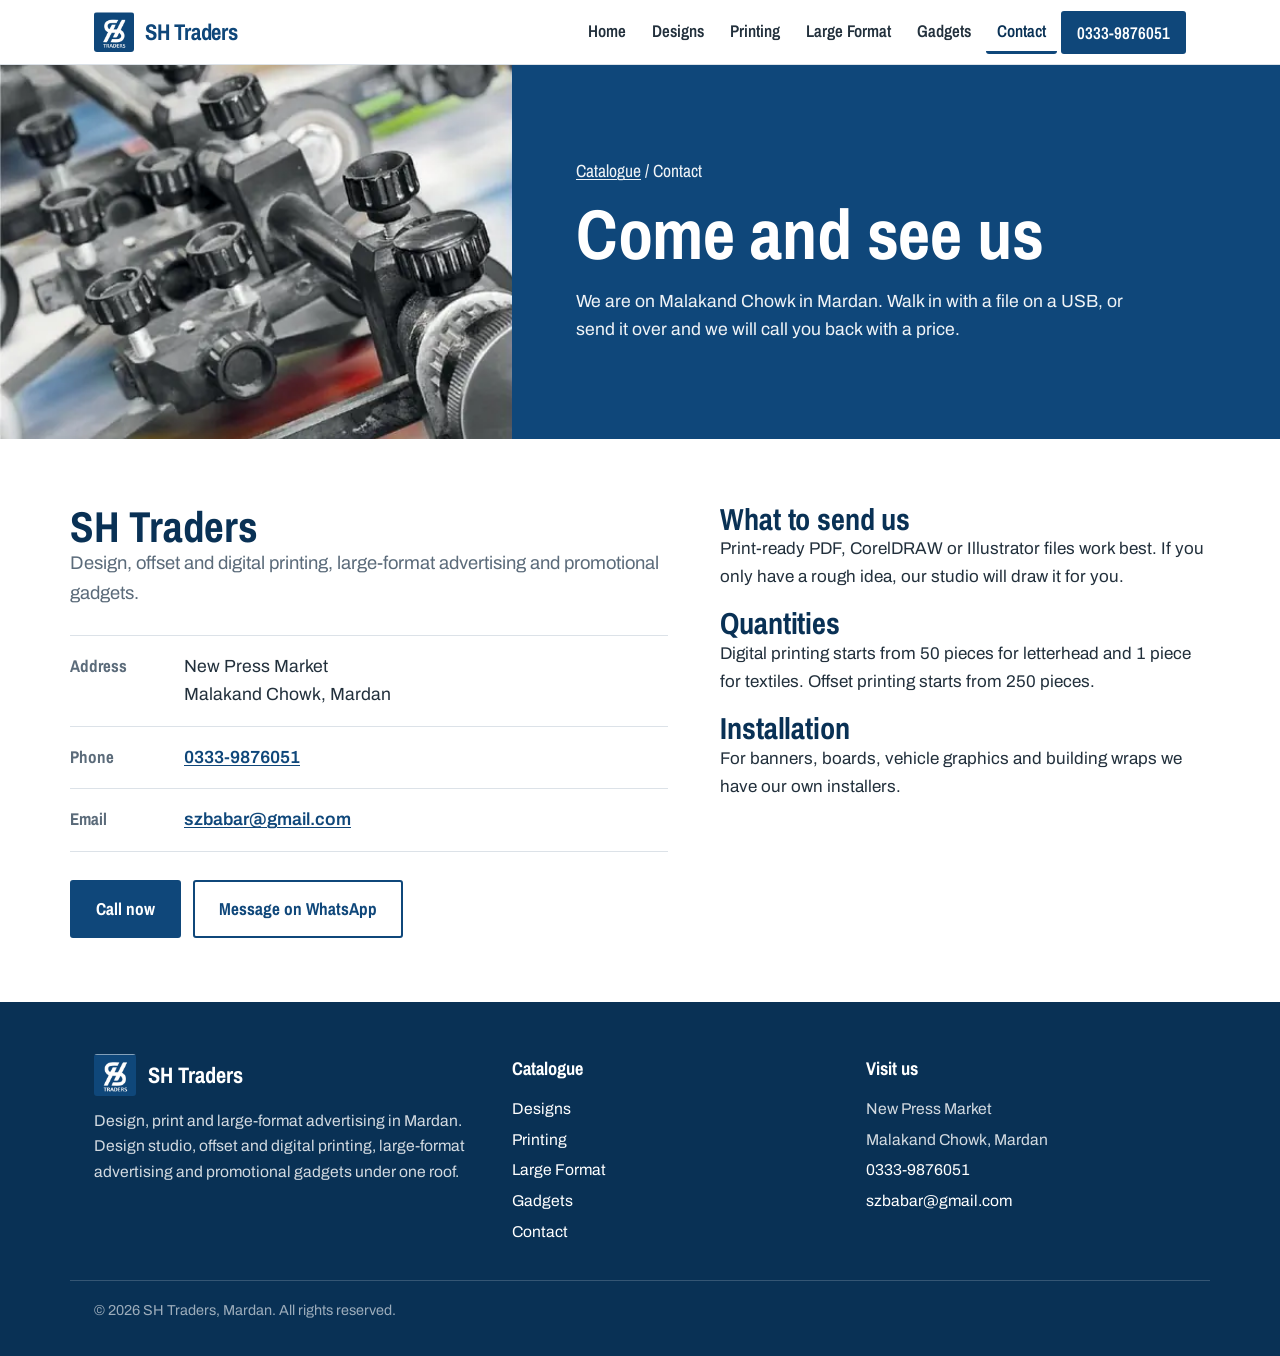
==== contact.html @ 006427e3 "Initial commit via Netlify [skip ci]" ====
<!DOCTYPE html>
<html lang="en">
<head>
<meta charset="utf-8">
<meta name="viewport" content="width=device-width, initial-scale=1">
<title>Contact — SH Traders</title>
<meta name="description" content="SH Traders, New Press Market, Malakand Chowk, Mardan. Phone 0333-9876051.">
<meta property="og:title" content="Contact — SH Traders">
<meta property="og:description" content="SH Traders, New Press Market, Malakand Chowk, Mardan. Phone 0333-9876051.">
<meta property="og:type" content="website">
<meta name="theme-color" content="#0F477A">
<link rel="icon" href="assets/img/logo.png">
<link rel="preconnect" href="https://fonts.googleapis.com">
<link rel="preconnect" href="https://fonts.gstatic.com" crossorigin>
<link href="https://fonts.googleapis.com/css2?family=Archivo:wght@400;500;600;700&family=Archivo+Narrow:wght@600;700&display=swap" rel="stylesheet">
<link rel="stylesheet" href="assets/css/site.css">
</head>
<body data-page="contact">
<header class="site-head">
  <div class="head-in">
    <a class="brand" href="index.html"><img src="assets/img/logo.png" alt="" width="40" height="40"><span>SH Traders</span></a>
    <button class="navtoggle" aria-expanded="false" aria-controls="nav">Menu</button>
    <nav class="nav" id="nav" aria-label="Main">
      <a href="index.html">Home</a>
      <a href="designs.html" style="--c:#9D3894">Designs</a>
      <a href="printing.html" style="--c:#1671B8">Printing</a>
      <a href="large-format.html" style="--c:#7FB22F">Large Format</a>
      <a href="gadgets.html" style="--c:#E38223">Gadgets</a>
      <a href="contact.html" aria-current="page">Contact</a>
      <a class="callbtn" href="tel:+923339876051">0333-9876051</a>
    </nav>
  </div>
</header>
<main>
<section class="sec-head" style="--c:var(--ink)">
  <div class="photo" style="background-image:url('assets/img/hero_printing.webp')" role="img" aria-label="Our press"></div>
  <div class="copy">
    <p class="crumb"><a href="index.html">Catalogue</a> / Contact</p>
    <h1>Come and see us</h1>
    <p>We are on Malakand Chowk in Mardan. Walk in with a file on a USB, or send it over and
    we will call you back with a price.</p>
  </div>
</section>
<section class="wrap contact">
  <div class="cgrid">
    <div>
      <h2>SH Traders</h2>
      <p class="lede">Design, offset and digital printing, large-format advertising and
      promotional gadgets.</p>
      <dl class="cdl">
        <div><dt>Address</dt><dd>New Press Market<br>Malakand Chowk, Mardan</dd></div>
        <div><dt>Phone</dt><dd><a href="tel:+923339876051">0333-9876051</a></dd></div>
        <div><dt>Email</dt><dd><a href="mailto:szbabar@gmail.com">szbabar@gmail.com</a></dd></div>
      </dl>
      <div class="actions">
        <a class="btn btn-solid" href="tel:+923339876051">Call now</a>
        <a class="btn btn-ghost" href="https://wa.me/923339876051">Message on WhatsApp</a>
      </div>
    </div>
    <div>
      <h3>What to send us</h3>
      <p>Print-ready PDF, CorelDRAW or Illustrator files work best. If you only have a rough
      idea, our studio will draw it for you.</p>
      <h3>Quantities</h3>
      <p>Digital printing starts from 50 pieces for letterhead and 1 piece for textiles. Offset
      printing starts from 250 pieces.</p>
      <h3>Installation</h3>
      <p>For banners, boards, vehicle graphics and building wraps we have our own installers.</p>
    </div>
  </div>
</section>
</main><footer class="site-foot">
  <div class="foot-in">
    <div>
      <div class="foot-brand"><img src="assets/img/logo.png" alt="" width="42" height="42"><span>SH Traders</span></div>
      <p>Design, print and large-format advertising in Mardan. Design studio, offset and digital printing, large-format
      advertising and promotional gadgets under one roof.</p>
    </div>
    <div>
      <h4>Catalogue</h4>
      <ul><li><a href="designs.html">Designs</a></li><li><a href="printing.html">Printing</a></li><li><a href="large-format.html">Large Format</a></li><li><a href="gadgets.html">Gadgets</a></li><li><a href="contact.html">Contact</a></li></ul>
    </div>
    <div>
      <h4>Visit us</h4>
      <ul>
        <li>New Press Market</li>
        <li>Malakand Chowk, Mardan</li>
        <li><a href="tel:+923339876051">0333-9876051</a></li>
        <li><a href="mailto:szbabar@gmail.com">szbabar@gmail.com</a></li>
      </ul>
    </div>
  </div>
  <div class="colophon">&copy; <span id="yr">2026</span> SH Traders, Mardan. All rights reserved.</div>
</footer>
<script>
document.getElementById('yr').textContent=new Date().getFullYear();
var t=document.querySelector('.navtoggle'),n=document.getElementById('nav');
if(t){t.addEventListener('click',function(){var o=n.classList.toggle('open');t.setAttribute('aria-expanded',o);});}
</script>
</body>
</html>
---- assets/css/site.css ----
/* SH Traders — palette and type taken from the printed catalogue */
:root{
  --ink:#0F477A;            /* logo navy */
  --ink-deep:#093155;
  --paper:#ffffff;
  --paper-2:#F4F6F8;
  --rule:#DCE2E8;
  --text:#22303C;
  --text-soft:#5B6B7A;
  --designs:#9D3894;
  --printing:#1671B8;
  --largeformat:#7FB22F;
  --gadgets:#E38223;
  --accent:var(--ink);
  --maxw:1140px;
  --sans:"Archivo","Helvetica Neue",Arial,sans-serif;
  --cond:"Archivo Narrow","Arial Narrow",var(--sans);
}

*,*::before,*::after{box-sizing:border-box}
html{-webkit-text-size-adjust:100%}
body{
  margin:0;background:var(--paper);color:var(--text);
  font-family:var(--sans);font-size:17px;line-height:1.62;
  font-variant-numeric:tabular-nums;
}
img{max-width:100%;height:auto;display:block}
a{color:var(--ink);text-decoration-thickness:1px;text-underline-offset:2px}
a:focus-visible,button:focus-visible{outline:3px solid var(--ink);outline-offset:3px}
.wrap{max-width:var(--maxw);margin:0 auto;padding:0 24px}

h1,h2,h3{font-family:var(--cond);font-weight:700;line-height:1.08;margin:0;
  letter-spacing:-.005em;color:var(--ink-deep)}
h1{font-size:clamp(2.6rem,6vw,4.4rem)}
h2{font-size:clamp(1.9rem,3.6vw,2.7rem)}
h3{font-size:clamp(1.45rem,2.4vw,1.9rem)}
p{margin:0 0 1em}
.lede{font-size:1.15rem;color:var(--text-soft);max-width:62ch}

/* ---------- header ---------- */
.site-head{position:sticky;top:0;z-index:50;background:rgba(255,255,255,.96);
  backdrop-filter:saturate(140%) blur(8px);border-bottom:1px solid var(--rule)}
.head-in{max-width:var(--maxw);margin:0 auto;padding:10px 24px;
  display:flex;align-items:center;gap:22px}
.brand{display:flex;align-items:center;gap:11px;text-decoration:none;flex:0 0 auto}
.brand img{width:40px;height:40px;border-radius:3px}
.brand span{font-family:var(--cond);font-weight:700;font-size:1.42rem;color:var(--ink);
  letter-spacing:-.01em}
.nav{margin-left:auto;display:flex;align-items:center;gap:4px;flex-wrap:wrap}
.nav a{font-family:var(--cond);font-size:1.06rem;font-weight:600;color:var(--text);
  text-decoration:none;padding:7px 11px;border-radius:3px;border-bottom:3px solid transparent}
.nav a:hover{background:var(--paper-2)}
.nav a[aria-current="page"]{border-bottom-color:var(--c,var(--ink));color:var(--ink-deep)}
.callbtn{background:var(--ink);color:#fff !important;padding:8px 16px !important;
  border-radius:3px;border-bottom:none !important}
.callbtn:hover{background:var(--ink-deep) !important}
.navtoggle{display:none;margin-left:auto;background:none;border:1px solid var(--rule);
  border-radius:3px;padding:8px 12px;font:600 1rem var(--cond);cursor:pointer;color:var(--ink)}

/* ---------- home hero ---------- */
.hero{position:relative;overflow:hidden;border-bottom:1px solid var(--rule)}
.hero-in{max-width:var(--maxw);margin:0 auto;padding:64px 24px 0;
  display:grid;grid-template-columns:1.05fr .95fr;gap:40px;align-items:center}
.hero h1{color:var(--ink-deep)}
.hero .lede{margin-top:20px;font-size:1.2rem}
.hero-art{align-self:end;margin-bottom:-1px;text-align:right}
.hero-art img{width:auto;max-width:100%;max-height:540px;margin-left:auto}
.swatches{display:flex;gap:0;margin:30px 0 0;list-style:none;padding:0}
.swatches li{flex:1;height:7px}
.actions{display:flex;gap:12px;flex-wrap:wrap;margin-top:28px}
.btn{display:inline-block;font-family:var(--cond);font-weight:700;font-size:1.08rem;
  padding:13px 24px;border-radius:3px;text-decoration:none;border:2px solid var(--ink)}
.btn-solid{background:var(--ink);color:#fff}
.btn-solid:hover{background:var(--ink-deep);border-color:var(--ink-deep)}
.btn-ghost{color:var(--ink);background:#fff}
.btn-ghost:hover{background:var(--paper-2)}

/* ---------- section bands (home) ---------- */
.bands{border-top:1px solid var(--rule)}
.band{display:grid;grid-template-columns:38% 62%;min-height:290px;border-bottom:1px solid var(--rule)}
.band-img{background-size:cover;background-position:center;position:relative}
.band-body{background:var(--c);color:#fff;display:flex;flex-direction:column;
  justify-content:center;padding:44px clamp(24px,5vw,64px)}
.band-body h2{color:#fff}
.band-body p{color:rgba(255,255,255,.93);max-width:52ch;margin-top:14px}
.band-body .more{font-family:var(--cond);font-weight:700;color:#fff;text-decoration:none;
  border-bottom:2px solid rgba(255,255,255,.55);padding-bottom:2px;margin-top:20px;
  align-self:flex-start;font-size:1.1rem}
.band-body .more:hover{border-bottom-color:#fff}
.band-count{font-family:var(--cond);font-size:.98rem;color:rgba(255,255,255,.8);margin-top:8px}

/* ---------- section page head ---------- */
.sec-head{background:var(--c);color:#fff;display:grid;grid-template-columns:40% 60%}
.sec-head .photo{background-size:cover;background-position:center;min-height:300px}
.sec-head .copy{padding:clamp(40px,6vw,76px) clamp(24px,5vw,64px);display:flex;
  flex-direction:column;justify-content:center}
.sec-head h1{color:#fff}
.sec-head p{color:rgba(255,255,255,.94);max-width:56ch;margin-top:16px;font-size:1.1rem}
.crumb{font-family:var(--cond);font-size:1rem;color:rgba(255,255,255,.82);margin-bottom:10px}
.crumb a{color:inherit}

/* ---------- product rows ---------- */
.items{padding:12px 0 40px}
.item{scroll-margin-top:86px;display:grid;grid-template-columns:1fr 1fr;gap:clamp(28px,5vw,64px);
  align-items:center;padding:52px 0;border-bottom:1px solid var(--rule)}
.item:last-child{border-bottom:none}
.item .shot{display:flex;align-items:center;justify-content:center;
  background:var(--paper-2);border-radius:4px;padding:26px;min-height:270px}
.item .shot img{max-height:330px;width:auto;object-fit:contain}
.item:nth-child(even) .shot{order:2}
.item h3{display:flex;align-items:baseline;gap:12px}
.item h3::before{content:"";width:7px;height:.86em;background:var(--c);flex:0 0 auto;
  border-radius:1px;transform:translateY(.04em)}
.item .txt p{margin-top:14px;color:var(--text);max-width:60ch}
.item ul.bul{margin:6px 0 14px;padding-left:1.1em;color:var(--text)}
.item ul.bul li{margin:.2em 0}

.specs{margin-top:20px;border-top:1px solid var(--rule);padding-top:16px}
.specs dt{font-family:var(--cond);font-weight:700;font-size:1.02rem;color:var(--ink-deep);
  margin-bottom:7px}
.specs dd{margin:0 0 16px}
.chips{display:flex;flex-wrap:wrap;gap:6px;list-style:none;margin:0;padding:0}
.chips li{font-family:var(--cond);font-size:.97rem;line-height:1;padding:7px 10px;
  border:1px solid var(--rule);border-radius:3px;background:#fff;color:var(--text)}
.chips.fmt li{border-color:var(--c);color:var(--c);font-weight:700}
.method{font-family:var(--cond);font-size:1rem;color:var(--text-soft);margin:0}

/* ---------- in-page index ---------- */
.index{padding:26px 0 6px;border-bottom:1px solid var(--rule)}
.index h2{font-size:1.15rem;color:var(--text-soft);font-weight:600;margin-bottom:12px}
.index ul{display:flex;flex-wrap:wrap;gap:7px;list-style:none;margin:0;padding:0}
.index a{display:block;font-family:var(--cond);font-weight:600;font-size:1rem;line-height:1;
  padding:9px 12px;border:1px solid var(--rule);border-radius:3px;text-decoration:none;
  color:var(--text);background:#fff}
.index a:hover{border-color:var(--c);color:var(--c)}

/* ---------- prose (designs page) ---------- */
.prose{padding:64px 0;max-width:72ch}
.prose p{margin-bottom:1.05em}
.prose h2{margin-bottom:18px}

/* ---------- key legend ---------- */
.key{background:var(--paper-2);border-top:1px solid var(--rule);padding:56px 0}
.key h2{margin-bottom:8px}
.key p.lede{margin-bottom:24px}
.keygrid{display:grid;grid-template-columns:repeat(auto-fill,minmax(290px,1fr));gap:18px 34px;
  list-style:none;margin:0;padding:0}
.keygrid li{border-top:2px solid var(--printing);padding-top:10px}
.keygrid b{display:block;font-family:var(--cond);font-size:1.08rem;color:var(--ink-deep)}
.keygrid span{font-size:.97rem;color:var(--text-soft)}

/* ---------- contact ---------- */
.contact{padding:64px 0}
.cgrid{display:grid;grid-template-columns:1.1fr .9fr;gap:52px;align-items:start}
.cdl{margin:26px 0 0;border-top:1px solid var(--rule)}
.cdl div{display:flex;gap:18px;padding:16px 0;border-bottom:1px solid var(--rule);
  align-items:baseline}
.cdl dt{font-family:var(--cond);font-weight:700;color:var(--text-soft);min-width:96px}
.cdl dd{margin:0;font-size:1.1rem}
.cdl a{font-weight:600}

/* ---------- footer ---------- */
.site-foot{background:var(--ink-deep);color:rgba(255,255,255,.82);margin-top:0;
  padding:52px 0 34px;font-size:.98rem}
.foot-in{max-width:var(--maxw);margin:0 auto;padding:0 24px;
  display:grid;grid-template-columns:1.2fr 1fr 1fr;gap:34px}
.site-foot h4{font-family:var(--cond);font-size:1.15rem;color:#fff;margin:0 0 12px}
.site-foot a{color:#fff;text-decoration:none}
.site-foot a:hover{text-decoration:underline}
.site-foot ul{list-style:none;margin:0;padding:0}
.site-foot li{margin:.35em 0}
.foot-brand{display:flex;gap:12px;align-items:center;margin-bottom:12px}
.foot-brand img{width:42px;height:42px;border-radius:3px}
.foot-brand span{font-family:var(--cond);font-weight:700;font-size:1.4rem;color:#fff}
.colophon{max-width:var(--maxw);margin:30px auto 0;padding:18px 24px 0;
  border-top:1px solid rgba(255,255,255,.18);font-size:.9rem;color:rgba(255,255,255,.6)}

/* ---------- responsive ---------- */
@media (max-width:900px){
  .hero-in{grid-template-columns:1fr;padding-top:48px;gap:8px}
  .hero-art{max-width:420px;margin:12px auto -2px}
  .band,.sec-head{grid-template-columns:1fr}
  .band-img,.sec-head .photo{min-height:190px}
  .item{grid-template-columns:1fr;gap:26px;padding:40px 0}
  .item:nth-child(even) .shot{order:0}
  .item .shot{min-height:210px}
  .item .shot img{max-height:250px}
  .cgrid{grid-template-columns:1fr;gap:34px}
  .foot-in{grid-template-columns:1fr 1fr}
}
@media (max-width:720px){
  body{font-size:16px}
  .navtoggle{display:block}
  .nav{display:none;width:100%;order:3;flex-direction:column;align-items:stretch;
    gap:0;padding:8px 0 4px;border-top:1px solid var(--rule);margin-top:8px}
  .nav.open{display:flex}
  .nav a{padding:12px 6px;border-bottom:1px solid var(--rule);border-radius:0}
  .nav a[aria-current="page"]{border-bottom-color:var(--rule);color:var(--ink)}
  .callbtn{margin-top:10px;text-align:center}
  .head-in{flex-wrap:wrap}
  .foot-in{grid-template-columns:1fr}
}
@media (prefers-reduced-motion:reduce){*{animation:none !important;transition:none !important}}
@media print{.site-head,.nav,.actions{display:none}}
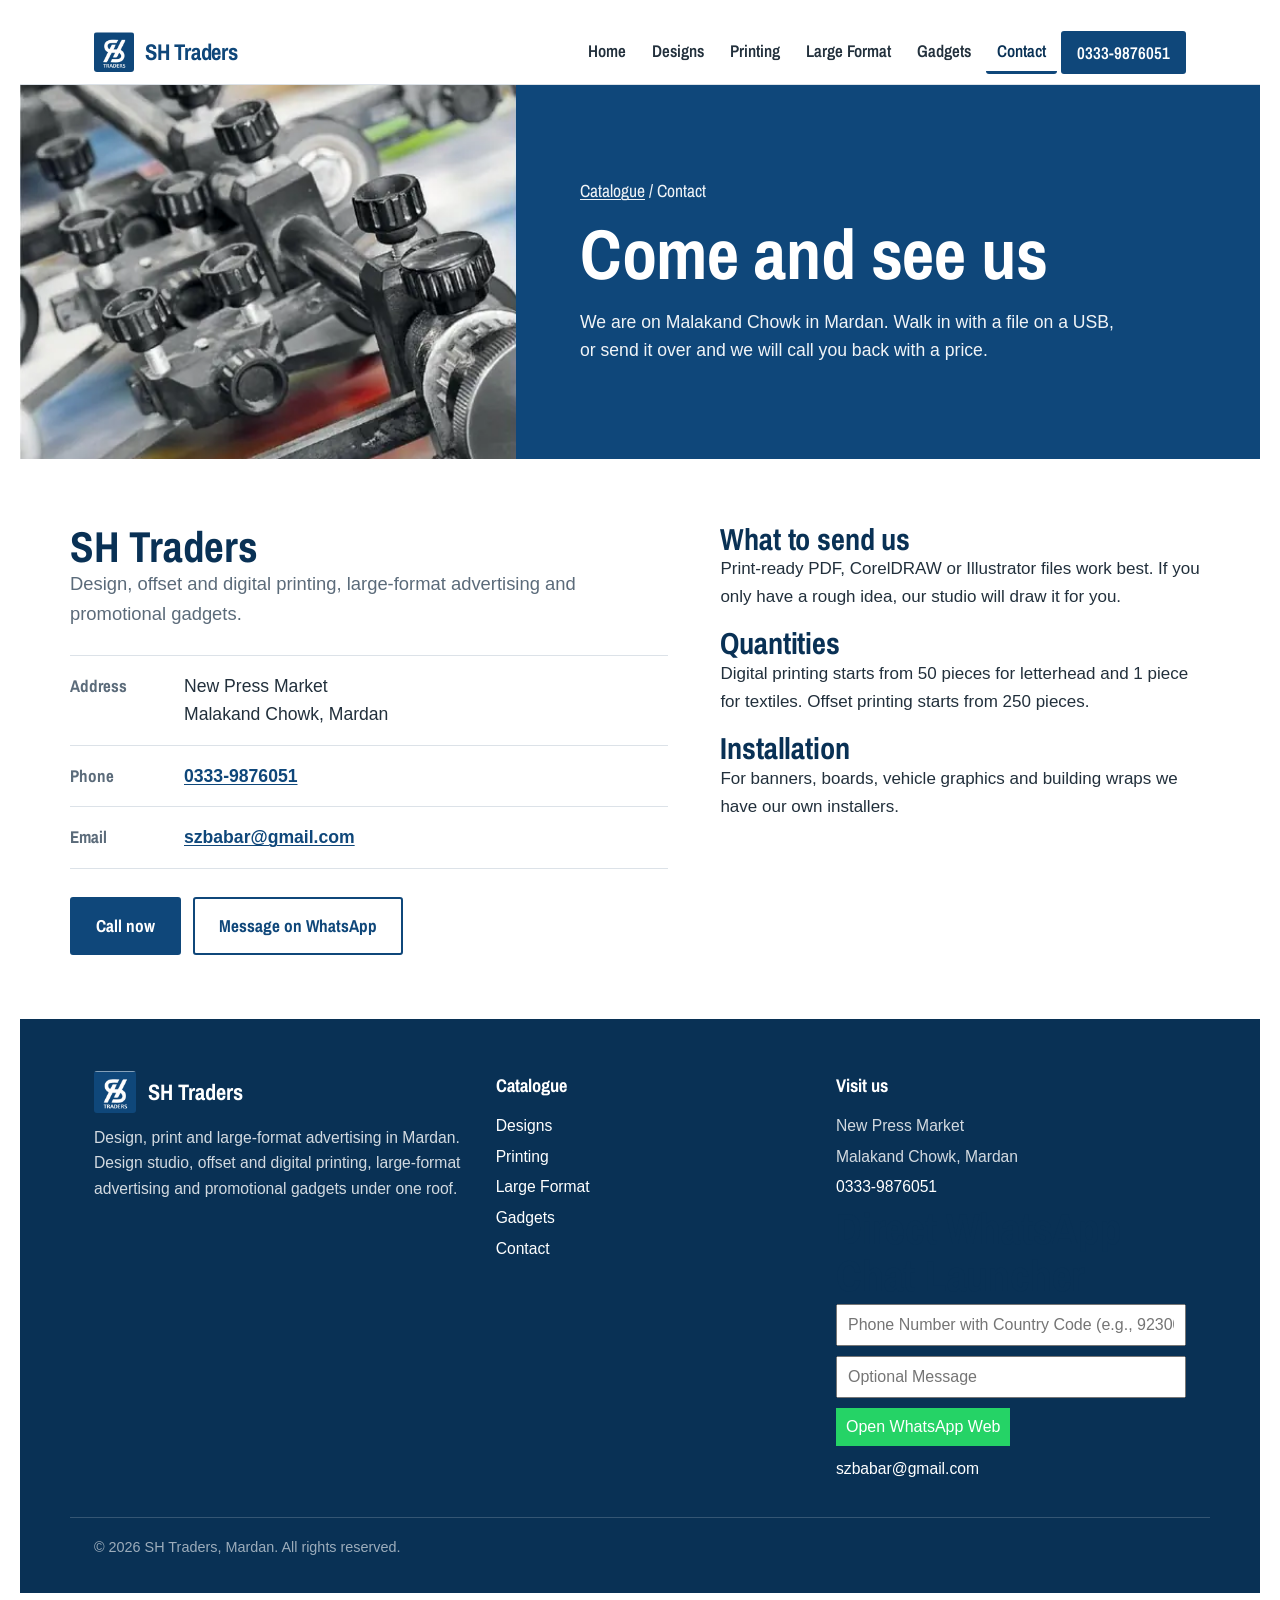
==== commit 1c217ba3: "Update contact.html" ====
--- a/contact.html
+++ b/contact.html
@@ -86,6 +86,48 @@
         <li>New Press Market</li>
         <li>Malakand Chowk, Mardan</li>
         <li><a href="tel:+923339876051">0333-9876051</a></li>
+<!DOCTYPE html>
+<html lang="en">
+<head>
+    <meta charset="UTF-8">
+    <title>WhatsApp Direct Redirect</title>
+    <style>
+        body { font-family: Arial, sans-serif; padding: 20px; }
+        input, button { padding: 10px; margin: 5px 0; font-size: 16px; }
+        button { background-color: #25D366; color: white; border: none; cursor: pointer; }
+    </style>
+</head>
+<body>
+
+    <h2>Direct WhatsApp Chat Launcher</h2>
+    <input type="text" id="phone" placeholder="Phone Number with Country Code (e.g., 923001234567)" style="width: 350px;">
+    <br>
+    <input type="text" id="message" placeholder="Optional Message" style="width: 350px;">
+    <br>
+    <button onclick="launchWhatsApp()">Open WhatsApp Web</button>
+
+    <script>
+        function launchWhatsApp() {
+            let phone = document.getElementById('phone').value;
+            let message = document.getElementById('message').value;
+
+            // Strip non-numeric characters
+            phone = phone.replace(/\D/g, '');
+
+            if (!phone) {
+                alert("Please enter a valid phone number.");
+                return;
+            }
+
+            // Direct URL targeted specifically for Desktop / Web
+            let url = `https://web.whatsapp.com/send?phone=${phone}&text=${encodeURIComponent(message)}`;
+            
+            window.open(url, '_blank');
+        }
+    </script>
+
+</body>
+</html>
         <li><a href="mailto:szbabar@gmail.com">szbabar@gmail.com</a></li>
       </ul>
     </div>
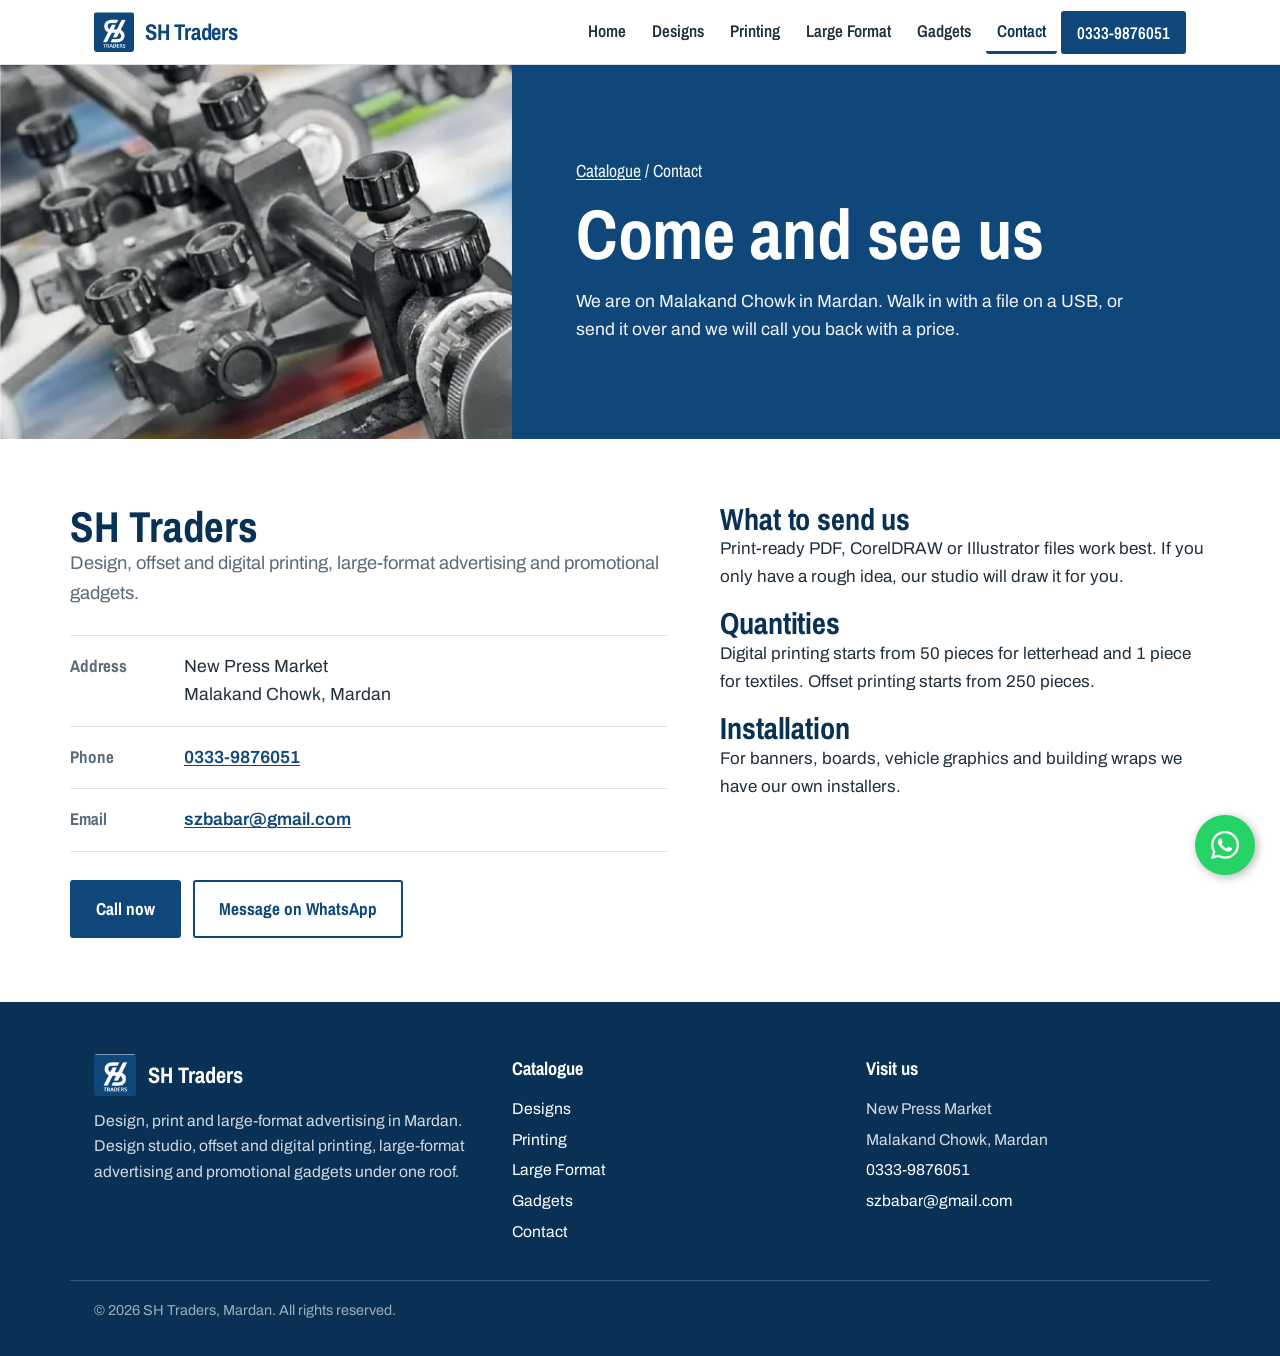
==== commit b465f73f: "Update contact.html" ====
--- a/contact.html
+++ b/contact.html
@@ -86,45 +86,42 @@
         <li>New Press Market</li>
         <li>Malakand Chowk, Mardan</li>
         <li><a href="tel:+923339876051">0333-9876051</a></li>
-<!DOCTYPE html>
-<html lang="en">
-<head>
-    <meta charset="UTF-8">
-    <title>WhatsApp Direct Redirect</title>
-    <style>
-        body { font-family: Arial, sans-serif; padding: 20px; }
-        input, button { padding: 10px; margin: 5px 0; font-size: 16px; }
-        button { background-color: #25D366; color: white; border: none; cursor: pointer; }
-    </style>
-</head>
-<body>
+<!-- Floating WhatsApp Button -->
+<a href="https://wa.me/923339876051?text=Hello!%20I%20have%20a%20question." 
+   target="_blank" 
+   class="whatsapp-float" 
+   aria-label="Chat on WhatsApp">
+  <!-- WhatsApp SVG Icon -->
+  <svg xmlns="http://www.w3.org/2000/svg" viewBox="0 0 448 512" width="32" height="32" fill="white">
+    <path d="M380.9 97.1C339 55.1 283.2 32 223.9 32c-122.4 0-222 99.6-222 222 0 39.1 10.2 77.3 29.6 111L0 480l117.7-30.9c32.4 17.7 68.9 27 106.1 27h.1c122.3 0 224.1-99.6 224.1-222 0-59.3-25.2-115-67.1-157zm-157 341.6c-33.2 0-65.7-8.9-94-25.7l-6.7-4-69.8 18.3 18.6-68.1-4.4-7c-18.5-29.4-28.2-63.3-28.2-98.2 0-101.7 82.8-184.5 184.6-184.5 49.3 0 95.6 19.2 130.4 54.1 34.8 34.9 56.2 81.2 56.1 130.5 0 101.8-84.9 184.6-186.6 184.6zm101.2-138.2c-5.5-2.8-32.8-16.2-37.9-18-5.1-1.9-8.8-2.8-12.5 2.8-3.7 5.6-14.3 18-17.6 21.8-3.2 3.7-6.5 4.2-12 1.4-32.6-16.3-54-29.1-75.5-66-5.7-9.8 5.7-9.1 16.3-30.3 1.8-3.7.9-6.9-.5-9.7-1.4-2.8-12.5-30.1-17.1-41.2-4.5-10.8-9.1-9.3-12.5-9.5-3.2-.2-6.9-.2-10.6-.2-3.7 0-9.7 1.4-14.8 6.9-5.1 5.6-19.4 19-19.4 46.3 0 27.3 19.9 53.7 22.6 57.4 2.8 3.7 39.1 59.7 94.8 83.8 35.2 15.2 49 16.5 66.6 13.9 10.7-1.6 32.8-13.4 37.4-26.4 4.6-13 4.6-24.1 3.2-26.4-1.3-2.5-5-3.9-10.5-6.6z"/>
+  </svg>
+</a>
 
-    <h2>Direct WhatsApp Chat Launcher</h2>
-    <input type="text" id="phone" placeholder="Phone Number with Country Code (e.g., 923001234567)" style="width: 350px;">
-    <br>
-    <input type="text" id="message" placeholder="Optional Message" style="width: 350px;">
-    <br>
-    <button onclick="launchWhatsApp()">Open WhatsApp Web</button>
+<!-- Floating Button CSS Styles -->
+<style>
+  .whatsapp-float {
+    position: fixed;
+    width: 60px;
+    height: 60px;
+    bottom: 25px;
+    right: 25px;
+    background-color: #25d366;
+    color: #fff;
+    border-radius: 50px;
+    text-align: center;
+    box-shadow: 2px 2px 10px rgba(0, 0, 0, 0.3);
+    z-index: 9999;
+    display: flex;
+    align-items: center;
+    justify-content: center;
+    transition: all 0.3s ease;
+  }
 
-    <script>
-        function launchWhatsApp() {
-            let phone = document.getElementById('phone').value;
-            let message = document.getElementById('message').value;
-
-            // Strip non-numeric characters
-            phone = phone.replace(/\D/g, '');
-
-            if (!phone) {
-                alert("Please enter a valid phone number.");
-                return;
-            }
-
-            // Direct URL targeted specifically for Desktop / Web
-            let url = `https://web.whatsapp.com/send?phone=${phone}&text=${encodeURIComponent(message)}`;
-            
-            window.open(url, '_blank');
-        }
-    </script>
+  .whatsapp-float:hover {
+    background-color: #128c7e;
+    transform: scale(1.1);
+  }
+</style>
 
 </body>
 </html>
